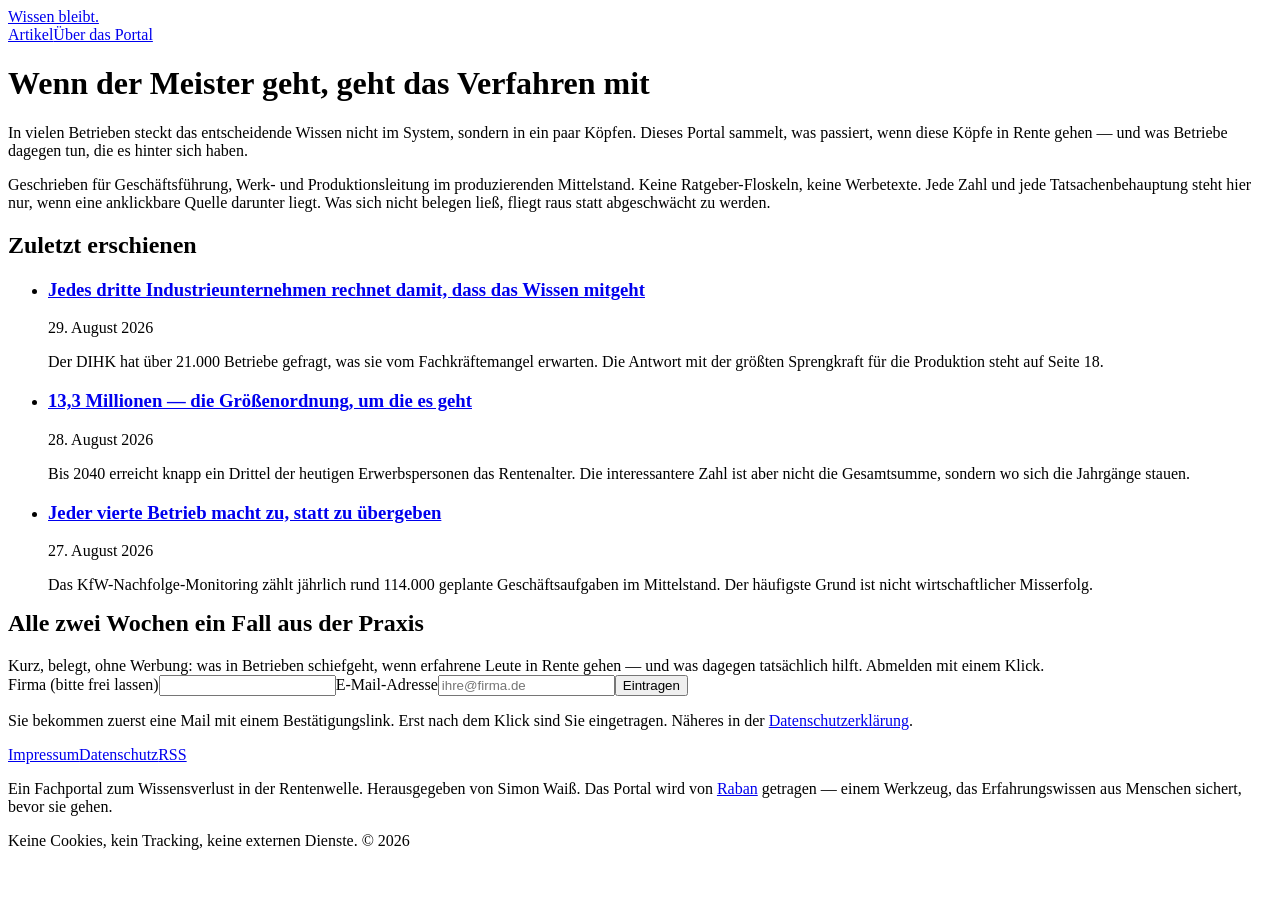
==== index.html @ 144088fa "Teststand: gebaute Seiten aus rabaninc/magnet" ====
<!DOCTYPE html><html lang="de"><head><meta charset="utf-8"><meta name="viewport" content="width=device-width, initial-scale=1"><title>Wenn der Meister geht, geht das Verfahren mit — Wissen bleibt.</title><meta name="description" content="Fachportal zum Wissensverlust im produzierenden Mittelstand: was verschwindet, wenn erfahrene Leute in Rente gehen, und was dagegen hilft. Jede Aussage mit Quelle."><meta name="robots" content="noindex, nofollow"><link rel="canonical" href="https://rabaninc.github.io/wissen-bleibt/wissen-bleibt/"><meta property="og:title" content="Wenn der Meister geht, geht das Verfahren mit"><meta property="og:description" content="Fachportal zum Wissensverlust im produzierenden Mittelstand: was verschwindet, wenn erfahrene Leute in Rente gehen, und was dagegen hilft. Jede Aussage mit Quelle."><meta property="og:type" content="website"><meta property="og:locale" content="de_DE"><link rel="icon" href="/wissen-bleibt/favicon.svg" type="image/svg+xml"><link rel="alternate" type="application/rss+xml" title="Wissen bleibt." href="/wissen-bleibt/rss.xml"><link rel="stylesheet" href="/wissen-bleibt/_astro/Basis.YKKY6Tuu.css"></head><body><header class="kopf"><div class="kopf-innen"><a class="marke" href="/wissen-bleibt/">Wissen bleibt.</a><nav aria-label="Hauptbereiche"><a href="/wissen-bleibt/artikel/">Artikel</a><a href="/wissen-bleibt/ueber/">Über das Portal</a></nav></div></header><main class="huelle"><h1>Wenn der Meister geht, geht das Verfahren mit</h1><p class="vorspann">In vielen Betrieben steckt das entscheidende Wissen nicht im System, sondern in ein paar Köpfen. Dieses Portal sammelt, was passiert, wenn diese Köpfe in Rente gehen — und was Betriebe dagegen tun, die es hinter sich haben.</p><p>Geschrieben für Geschäftsführung, Werk- und Produktionsleitung im produzierenden Mittelstand. Keine Ratgeber-Floskeln, keine Werbetexte. Jede Zahl und jede Tatsachenbehauptung steht hier nur, wenn eine anklickbare Quelle darunter liegt. Was sich nicht belegen ließ, fliegt raus statt abgeschwächt zu werden.</p><h2>Zuletzt erschienen</h2><ul class="liste"><li><a href="/wissen-bleibt/artikel/wissen-geht-mit-industrie/"><h3>Jedes dritte Industrieunternehmen rechnet damit, dass das Wissen mitgeht</h3></a><p class="datum"><time datetime="2026-08-29">29. August 2026</time></p><p style="margin:0">Der DIHK hat über 21.000 Betriebe gefragt, was sie vom Fachkräftemangel erwarten. Die Antwort mit der größten Sprengkraft für die Produktion steht auf Seite 18.</p></li><li><a href="/wissen-bleibt/artikel/dreizehn-millionen/"><h3>13,3 Millionen — die Größenordnung, um die es geht</h3></a><p class="datum"><time datetime="2026-08-28">28. August 2026</time></p><p style="margin:0">Bis 2040 erreicht knapp ein Drittel der heutigen Erwerbspersonen das Rentenalter. Die interessantere Zahl ist aber nicht die Gesamtsumme, sondern wo sich die Jahrgänge stauen.</p></li><li><a href="/wissen-bleibt/artikel/vierter-betrieb-macht-zu/"><h3>Jeder vierte Betrieb macht zu, statt zu übergeben</h3></a><p class="datum"><time datetime="2026-08-27">27. August 2026</time></p><p style="margin:0">Das KfW-Nachfolge-Monitoring zählt jährlich rund 114.000 geplante Geschäftsaufgaben im Mittelstand. Der häufigste Grund ist nicht wirtschaftlicher Misserfolg.</p></li></ul><section class="anmeldung karte" aria-labelledby="anmeldung-titel"><h2 id="anmeldung-titel" style="margin-top:0">Alle zwei Wochen ein Fall aus der Praxis</h2><p style="margin-bottom:0">Kurz, belegt, ohne Werbung: was in Betrieben schiefgeht, wenn erfahrene Leute in Rente gehen — und was dagegen tatsächlich hilft. Abmelden mit einem Klick.</p><form method="post" action="/wissen-bleibt/api/anmeldung" data-anmeldung><label class="honig" for="firma-feld">Firma (bitte frei lassen)</label><input class="honig" id="firma-feld" type="text" name="firma" tabindex="-1" autocomplete="off"><label class="honig" for="email-feld">E-Mail-Adresse</label><input id="email-feld" type="email" name="email" required autocomplete="email" placeholder="ihre@firma.de" aria-describedby="anmeldung-hinweis"><button class="knopf" type="submit">Eintragen</button></form><p class="meldung" data-meldung role="status" aria-live="polite"></p><p class="hinweis" id="anmeldung-hinweis">Sie bekommen zuerst eine Mail mit einem Bestätigungslink. Erst nach dem Klick sind Sie eingetragen. Näheres in der <a href="/wissen-bleibt/datenschutz/">Datenschutzerklärung</a>.</p></section><script type="module">document.querySelectorAll(`form[data-anmeldung]`).forEach(e=>{let t=e.parentElement.querySelector(`[data-meldung]`);e.addEventListener(`submit`,async n=>{n.preventDefault();let r=e.querySelector(`button`);r.disabled=!0,t.dataset.art=``,t.textContent=`Einen Moment …`;try{let n=await fetch(e.action,{method:`POST`,headers:{Accept:`application/json`},body:new FormData(e)}),r=await n.json();if(!n.ok)throw Error(r.fehler||`Das hat nicht geklappt.`);t.textContent=r.meldung,e.reset()}catch(e){t.dataset.art=`fehler`,t.textContent=e.message}finally{r.disabled=!1}})});</script></main><footer class="fuss"><div class="fuss-innen"><nav aria-label="Rechtliches"><a href="/wissen-bleibt/impressum/">Impressum</a><a href="/wissen-bleibt/datenschutz/">Datenschutz</a><a href="/wissen-bleibt/rss.xml">RSS</a></nav><p>Ein Fachportal zum Wissensverlust in der Rentenwelle. Herausgegeben von Simon Waiß. Das Portal wird von <a href="https://raban.ai" rel="noopener">Raban</a> getragen — einem Werkzeug, das Erfahrungswissen aus Menschen sichert, bevor sie gehen.</p><p>Keine Cookies, kein Tracking, keine externen Dienste. © 2026</p></div></footer></body></html>
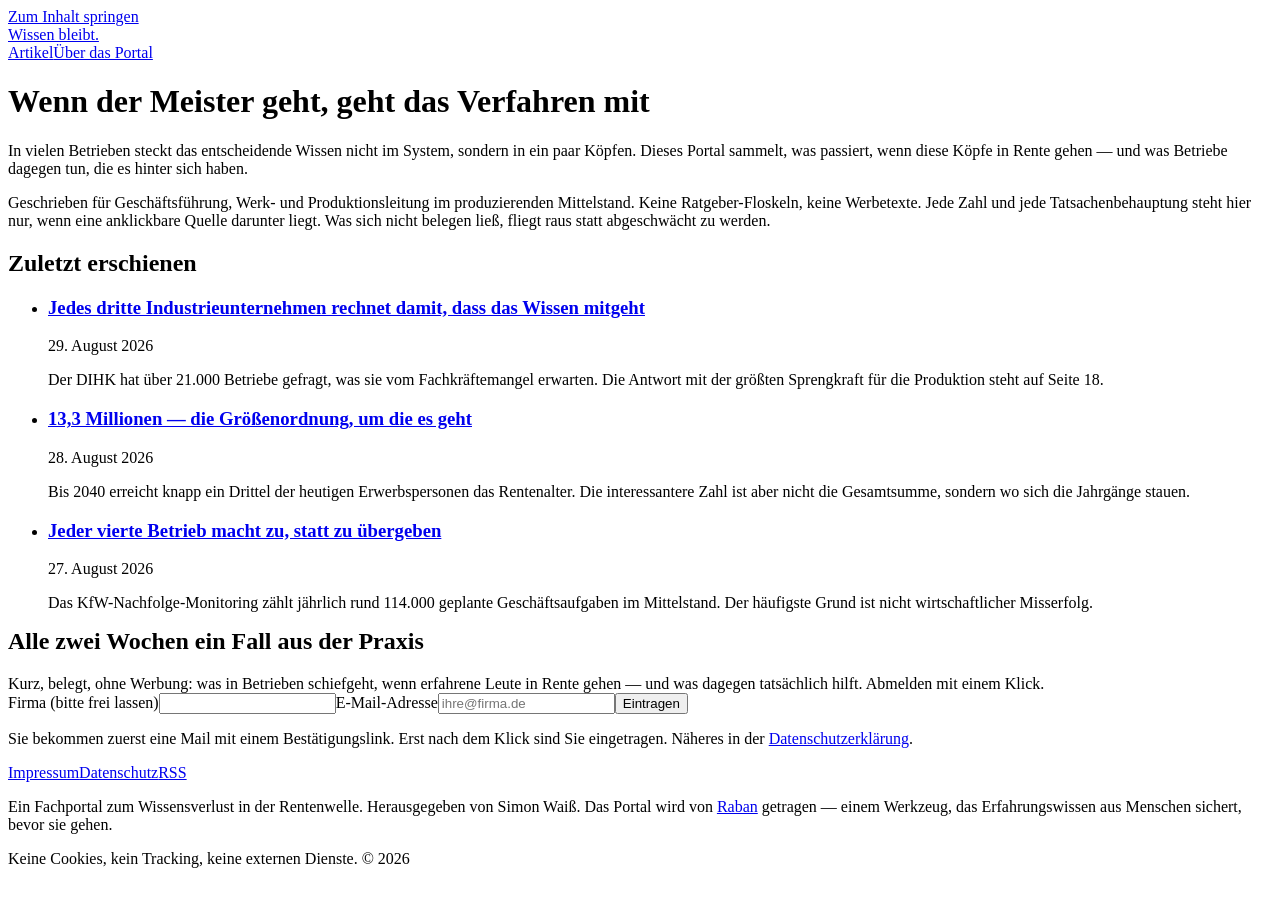
==== commit 23f3286b: "Selbst-Check unter /check/; acht Zugaenglichkeits-Maengel behoben Gebaut aus rabaninc/magnet 65146c6" ====
--- a/index.html
+++ b/index.html
@@ -1 +1 @@
-<!DOCTYPE html><html lang="de"><head><meta charset="utf-8"><meta name="viewport" content="width=device-width, initial-scale=1"><title>Wenn der Meister geht, geht das Verfahren mit — Wissen bleibt.</title><meta name="description" content="Fachportal zum Wissensverlust im produzierenden Mittelstand: was verschwindet, wenn erfahrene Leute in Rente gehen, und was dagegen hilft. Jede Aussage mit Quelle."><meta name="robots" content="noindex, nofollow"><link rel="canonical" href="https://rabaninc.github.io/wissen-bleibt/wissen-bleibt/"><meta property="og:title" content="Wenn der Meister geht, geht das Verfahren mit"><meta property="og:description" content="Fachportal zum Wissensverlust im produzierenden Mittelstand: was verschwindet, wenn erfahrene Leute in Rente gehen, und was dagegen hilft. Jede Aussage mit Quelle."><meta property="og:type" content="website"><meta property="og:locale" content="de_DE"><link rel="icon" href="/wissen-bleibt/favicon.svg" type="image/svg+xml"><link rel="alternate" type="application/rss+xml" title="Wissen bleibt." href="/wissen-bleibt/rss.xml"><link rel="stylesheet" href="/wissen-bleibt/_astro/Basis.YKKY6Tuu.css"></head><body><header class="kopf"><div class="kopf-innen"><a class="marke" href="/wissen-bleibt/">Wissen bleibt.</a><nav aria-label="Hauptbereiche"><a href="/wissen-bleibt/artikel/">Artikel</a><a href="/wissen-bleibt/ueber/">Über das Portal</a></nav></div></header><main class="huelle"><h1>Wenn der Meister geht, geht das Verfahren mit</h1><p class="vorspann">In vielen Betrieben steckt das entscheidende Wissen nicht im System, sondern in ein paar Köpfen. Dieses Portal sammelt, was passiert, wenn diese Köpfe in Rente gehen — und was Betriebe dagegen tun, die es hinter sich haben.</p><p>Geschrieben für Geschäftsführung, Werk- und Produktionsleitung im produzierenden Mittelstand. Keine Ratgeber-Floskeln, keine Werbetexte. Jede Zahl und jede Tatsachenbehauptung steht hier nur, wenn eine anklickbare Quelle darunter liegt. Was sich nicht belegen ließ, fliegt raus statt abgeschwächt zu werden.</p><h2>Zuletzt erschienen</h2><ul class="liste"><li><a href="/wissen-bleibt/artikel/wissen-geht-mit-industrie/"><h3>Jedes dritte Industrieunternehmen rechnet damit, dass das Wissen mitgeht</h3></a><p class="datum"><time datetime="2026-08-29">29. August 2026</time></p><p style="margin:0">Der DIHK hat über 21.000 Betriebe gefragt, was sie vom Fachkräftemangel erwarten. Die Antwort mit der größten Sprengkraft für die Produktion steht auf Seite 18.</p></li><li><a href="/wissen-bleibt/artikel/dreizehn-millionen/"><h3>13,3 Millionen — die Größenordnung, um die es geht</h3></a><p class="datum"><time datetime="2026-08-28">28. August 2026</time></p><p style="margin:0">Bis 2040 erreicht knapp ein Drittel der heutigen Erwerbspersonen das Rentenalter. Die interessantere Zahl ist aber nicht die Gesamtsumme, sondern wo sich die Jahrgänge stauen.</p></li><li><a href="/wissen-bleibt/artikel/vierter-betrieb-macht-zu/"><h3>Jeder vierte Betrieb macht zu, statt zu übergeben</h3></a><p class="datum"><time datetime="2026-08-27">27. August 2026</time></p><p style="margin:0">Das KfW-Nachfolge-Monitoring zählt jährlich rund 114.000 geplante Geschäftsaufgaben im Mittelstand. Der häufigste Grund ist nicht wirtschaftlicher Misserfolg.</p></li></ul><section class="anmeldung karte" aria-labelledby="anmeldung-titel"><h2 id="anmeldung-titel" style="margin-top:0">Alle zwei Wochen ein Fall aus der Praxis</h2><p style="margin-bottom:0">Kurz, belegt, ohne Werbung: was in Betrieben schiefgeht, wenn erfahrene Leute in Rente gehen — und was dagegen tatsächlich hilft. Abmelden mit einem Klick.</p><form method="post" action="/wissen-bleibt/api/anmeldung" data-anmeldung><label class="honig" for="firma-feld">Firma (bitte frei lassen)</label><input class="honig" id="firma-feld" type="text" name="firma" tabindex="-1" autocomplete="off"><label class="honig" for="email-feld">E-Mail-Adresse</label><input id="email-feld" type="email" name="email" required autocomplete="email" placeholder="ihre@firma.de" aria-describedby="anmeldung-hinweis"><button class="knopf" type="submit">Eintragen</button></form><p class="meldung" data-meldung role="status" aria-live="polite"></p><p class="hinweis" id="anmeldung-hinweis">Sie bekommen zuerst eine Mail mit einem Bestätigungslink. Erst nach dem Klick sind Sie eingetragen. Näheres in der <a href="/wissen-bleibt/datenschutz/">Datenschutzerklärung</a>.</p></section><script type="module">document.querySelectorAll(`form[data-anmeldung]`).forEach(e=>{let t=e.parentElement.querySelector(`[data-meldung]`);e.addEventListener(`submit`,async n=>{n.preventDefault();let r=e.querySelector(`button`);r.disabled=!0,t.dataset.art=``,t.textContent=`Einen Moment …`;try{let n=await fetch(e.action,{method:`POST`,headers:{Accept:`application/json`},body:new FormData(e)}),r=await n.json();if(!n.ok)throw Error(r.fehler||`Das hat nicht geklappt.`);t.textContent=r.meldung,e.reset()}catch(e){t.dataset.art=`fehler`,t.textContent=e.message}finally{r.disabled=!1}})});</script></main><footer class="fuss"><div class="fuss-innen"><nav aria-label="Rechtliches"><a href="/wissen-bleibt/impressum/">Impressum</a><a href="/wissen-bleibt/datenschutz/">Datenschutz</a><a href="/wissen-bleibt/rss.xml">RSS</a></nav><p>Ein Fachportal zum Wissensverlust in der Rentenwelle. Herausgegeben von Simon Waiß. Das Portal wird von <a href="https://raban.ai" rel="noopener">Raban</a> getragen — einem Werkzeug, das Erfahrungswissen aus Menschen sichert, bevor sie gehen.</p><p>Keine Cookies, kein Tracking, keine externen Dienste. © 2026</p></div></footer></body></html>+<!DOCTYPE html><html lang="de"><head><meta charset="utf-8"><meta name="viewport" content="width=device-width, initial-scale=1"><meta name="color-scheme" content="light dark"><meta name="theme-color" content="#f7f5f1" media="(prefers-color-scheme: light)"><meta name="theme-color" content="#16171a" media="(prefers-color-scheme: dark)"><title>Wenn der Meister geht, geht das Verfahren mit — Wissen bleibt.</title><meta name="description" content="Fachportal zum Wissensverlust im produzierenden Mittelstand: was verschwindet, wenn erfahrene Leute in Rente gehen, und was dagegen hilft. Jede Aussage mit Quelle."><meta name="robots" content="noindex, nofollow"><link rel="canonical" href="https://rabaninc.github.io/wissen-bleibt/"><meta property="og:title" content="Wenn der Meister geht, geht das Verfahren mit"><meta property="og:description" content="Fachportal zum Wissensverlust im produzierenden Mittelstand: was verschwindet, wenn erfahrene Leute in Rente gehen, und was dagegen hilft. Jede Aussage mit Quelle."><meta property="og:type" content="website"><meta property="og:locale" content="de_DE"><link rel="icon" href="/wissen-bleibt/favicon.svg" type="image/svg+xml"><link rel="alternate" type="application/rss+xml" title="Wissen bleibt." href="/wissen-bleibt/rss.xml"><link rel="stylesheet" href="/wissen-bleibt/_astro/Basis.fVv2lLAu.css"></head><body><a class="sprung" href="#inhalt">Zum Inhalt springen</a><header class="kopf"><div class="kopf-innen"><a class="marke" href="/wissen-bleibt/">Wissen bleibt.</a><nav aria-label="Hauptbereiche"><a href="/wissen-bleibt/artikel/">Artikel</a><a href="/wissen-bleibt/ueber/">Über das Portal</a></nav></div></header><main class="huelle" id="inhalt" tabindex="-1"><h1>Wenn der Meister geht, geht das Verfahren mit</h1><p class="vorspann">In vielen Betrieben steckt das entscheidende Wissen nicht im System, sondern in ein paar Köpfen. Dieses Portal sammelt, was passiert, wenn diese Köpfe in Rente gehen — und was Betriebe dagegen tun, die es hinter sich haben.</p><p>Geschrieben für Geschäftsführung, Werk- und Produktionsleitung im produzierenden Mittelstand. Keine Ratgeber-Floskeln, keine Werbetexte. Jede Zahl und jede Tatsachenbehauptung steht hier nur, wenn eine anklickbare Quelle darunter liegt. Was sich nicht belegen ließ, fliegt raus statt abgeschwächt zu werden.</p><h2>Zuletzt erschienen</h2><ul class="liste"><li><a href="/wissen-bleibt/artikel/wissen-geht-mit-industrie/"><h3>Jedes dritte Industrieunternehmen rechnet damit, dass das Wissen mitgeht</h3></a><p class="datum"><time datetime="2026-08-29">29. August 2026</time></p><p style="margin:0">Der DIHK hat über 21.000 Betriebe gefragt, was sie vom Fachkräftemangel erwarten. Die Antwort mit der größten Sprengkraft für die Produktion steht auf Seite 18.</p></li><li><a href="/wissen-bleibt/artikel/dreizehn-millionen/"><h3>13,3 Millionen — die Größenordnung, um die es geht</h3></a><p class="datum"><time datetime="2026-08-28">28. August 2026</time></p><p style="margin:0">Bis 2040 erreicht knapp ein Drittel der heutigen Erwerbspersonen das Rentenalter. Die interessantere Zahl ist aber nicht die Gesamtsumme, sondern wo sich die Jahrgänge stauen.</p></li><li><a href="/wissen-bleibt/artikel/vierter-betrieb-macht-zu/"><h3>Jeder vierte Betrieb macht zu, statt zu übergeben</h3></a><p class="datum"><time datetime="2026-08-27">27. August 2026</time></p><p style="margin:0">Das KfW-Nachfolge-Monitoring zählt jährlich rund 114.000 geplante Geschäftsaufgaben im Mittelstand. Der häufigste Grund ist nicht wirtschaftlicher Misserfolg.</p></li></ul><section class="anmeldung karte" aria-labelledby="anmeldung-titel"><h2 id="anmeldung-titel" style="margin-top:0">Alle zwei Wochen ein Fall aus der Praxis</h2><p style="margin-bottom:0">Kurz, belegt, ohne Werbung: was in Betrieben schiefgeht, wenn erfahrene Leute in Rente gehen — und was dagegen tatsächlich hilft. Abmelden mit einem Klick.</p><form method="post" action="/wissen-bleibt/api/anmeldung" data-anmeldung><label class="honig" for="firma-feld">Firma (bitte frei lassen)</label><input class="honig" id="firma-feld" type="text" name="firma" tabindex="-1" autocomplete="off"><label class="honig" for="email-feld">E-Mail-Adresse</label><input id="email-feld" type="email" name="email" required autocomplete="email" inputmode="email" spellcheck="false" placeholder="ihre@firma.de" aria-describedby="anmeldung-hinweis"><button class="knopf" type="submit">Eintragen</button></form><p class="meldung" data-meldung role="status" aria-live="polite"></p><p class="hinweis" id="anmeldung-hinweis">Sie bekommen zuerst eine Mail mit einem Bestätigungslink. Erst nach dem Klick sind Sie eingetragen. Näheres in der <a href="/wissen-bleibt/datenschutz/">Datenschutzerklärung</a>.</p></section><script type="module" src="/wissen-bleibt/_astro/Anmeldung.astro_astro_type_script_index_0_lang.DcYrOs7K.js"></script></main><footer class="fuss"><div class="fuss-innen"><nav aria-label="Rechtliches"><a href="/wissen-bleibt/impressum/">Impressum</a><a href="/wissen-bleibt/datenschutz/">Datenschutz</a><a href="/wissen-bleibt/rss.xml">RSS</a></nav><p>Ein Fachportal zum Wissensverlust in der Rentenwelle. Herausgegeben von Simon Waiß. Das Portal wird von <a href="https://raban.ai" rel="noopener">Raban</a> getragen — einem Werkzeug, das Erfahrungswissen aus Menschen sichert, bevor sie gehen.</p><p>Keine Cookies, kein Tracking, keine externen Dienste. © 2026</p></div></footer></body></html>
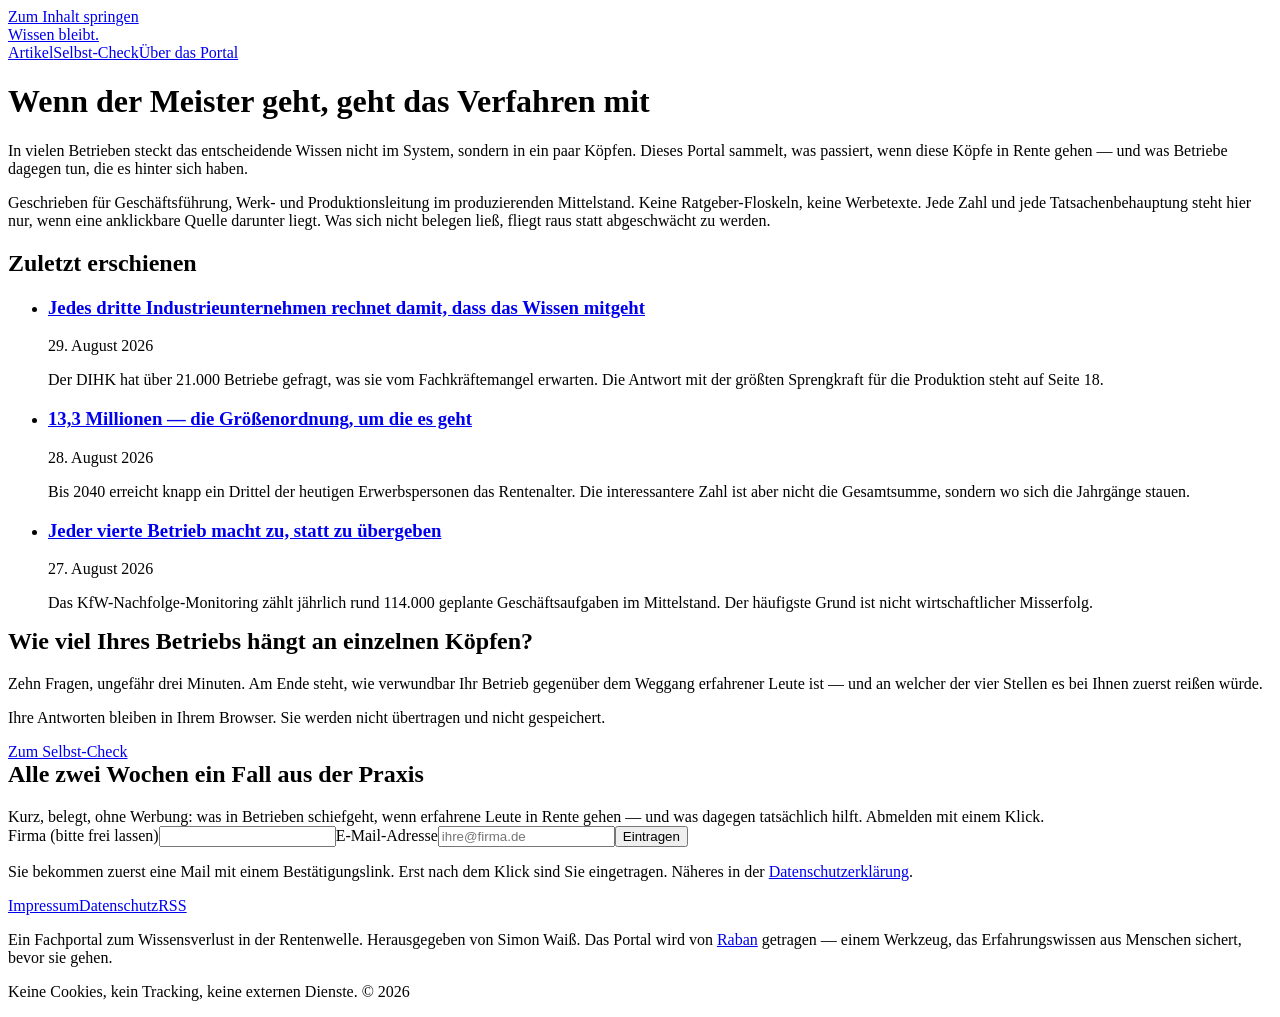
==== commit e9c3b2d5: "Check verlinkt; Datenschutz nennt jetzt den richtigen Hoster Gebaut aus rabaninc/magnet mit TESTSTAN" ====
--- a/index.html
+++ b/index.html
@@ -1 +1 @@
-<!DOCTYPE html><html lang="de"><head><meta charset="utf-8"><meta name="viewport" content="width=device-width, initial-scale=1"><meta name="color-scheme" content="light dark"><meta name="theme-color" content="#f7f5f1" media="(prefers-color-scheme: light)"><meta name="theme-color" content="#16171a" media="(prefers-color-scheme: dark)"><title>Wenn der Meister geht, geht das Verfahren mit — Wissen bleibt.</title><meta name="description" content="Fachportal zum Wissensverlust im produzierenden Mittelstand: was verschwindet, wenn erfahrene Leute in Rente gehen, und was dagegen hilft. Jede Aussage mit Quelle."><meta name="robots" content="noindex, nofollow"><link rel="canonical" href="https://rabaninc.github.io/wissen-bleibt/"><meta property="og:title" content="Wenn der Meister geht, geht das Verfahren mit"><meta property="og:description" content="Fachportal zum Wissensverlust im produzierenden Mittelstand: was verschwindet, wenn erfahrene Leute in Rente gehen, und was dagegen hilft. Jede Aussage mit Quelle."><meta property="og:type" content="website"><meta property="og:locale" content="de_DE"><link rel="icon" href="/wissen-bleibt/favicon.svg" type="image/svg+xml"><link rel="alternate" type="application/rss+xml" title="Wissen bleibt." href="/wissen-bleibt/rss.xml"><link rel="stylesheet" href="/wissen-bleibt/_astro/Basis.fVv2lLAu.css"></head><body><a class="sprung" href="#inhalt">Zum Inhalt springen</a><header class="kopf"><div class="kopf-innen"><a class="marke" href="/wissen-bleibt/">Wissen bleibt.</a><nav aria-label="Hauptbereiche"><a href="/wissen-bleibt/artikel/">Artikel</a><a href="/wissen-bleibt/ueber/">Über das Portal</a></nav></div></header><main class="huelle" id="inhalt" tabindex="-1"><h1>Wenn der Meister geht, geht das Verfahren mit</h1><p class="vorspann">In vielen Betrieben steckt das entscheidende Wissen nicht im System, sondern in ein paar Köpfen. Dieses Portal sammelt, was passiert, wenn diese Köpfe in Rente gehen — und was Betriebe dagegen tun, die es hinter sich haben.</p><p>Geschrieben für Geschäftsführung, Werk- und Produktionsleitung im produzierenden Mittelstand. Keine Ratgeber-Floskeln, keine Werbetexte. Jede Zahl und jede Tatsachenbehauptung steht hier nur, wenn eine anklickbare Quelle darunter liegt. Was sich nicht belegen ließ, fliegt raus statt abgeschwächt zu werden.</p><h2>Zuletzt erschienen</h2><ul class="liste"><li><a href="/wissen-bleibt/artikel/wissen-geht-mit-industrie/"><h3>Jedes dritte Industrieunternehmen rechnet damit, dass das Wissen mitgeht</h3></a><p class="datum"><time datetime="2026-08-29">29. August 2026</time></p><p style="margin:0">Der DIHK hat über 21.000 Betriebe gefragt, was sie vom Fachkräftemangel erwarten. Die Antwort mit der größten Sprengkraft für die Produktion steht auf Seite 18.</p></li><li><a href="/wissen-bleibt/artikel/dreizehn-millionen/"><h3>13,3 Millionen — die Größenordnung, um die es geht</h3></a><p class="datum"><time datetime="2026-08-28">28. August 2026</time></p><p style="margin:0">Bis 2040 erreicht knapp ein Drittel der heutigen Erwerbspersonen das Rentenalter. Die interessantere Zahl ist aber nicht die Gesamtsumme, sondern wo sich die Jahrgänge stauen.</p></li><li><a href="/wissen-bleibt/artikel/vierter-betrieb-macht-zu/"><h3>Jeder vierte Betrieb macht zu, statt zu übergeben</h3></a><p class="datum"><time datetime="2026-08-27">27. August 2026</time></p><p style="margin:0">Das KfW-Nachfolge-Monitoring zählt jährlich rund 114.000 geplante Geschäftsaufgaben im Mittelstand. Der häufigste Grund ist nicht wirtschaftlicher Misserfolg.</p></li></ul><section class="anmeldung karte" aria-labelledby="anmeldung-titel"><h2 id="anmeldung-titel" style="margin-top:0">Alle zwei Wochen ein Fall aus der Praxis</h2><p style="margin-bottom:0">Kurz, belegt, ohne Werbung: was in Betrieben schiefgeht, wenn erfahrene Leute in Rente gehen — und was dagegen tatsächlich hilft. Abmelden mit einem Klick.</p><form method="post" action="/wissen-bleibt/api/anmeldung" data-anmeldung><label class="honig" for="firma-feld">Firma (bitte frei lassen)</label><input class="honig" id="firma-feld" type="text" name="firma" tabindex="-1" autocomplete="off"><label class="honig" for="email-feld">E-Mail-Adresse</label><input id="email-feld" type="email" name="email" required autocomplete="email" inputmode="email" spellcheck="false" placeholder="ihre@firma.de" aria-describedby="anmeldung-hinweis"><button class="knopf" type="submit">Eintragen</button></form><p class="meldung" data-meldung role="status" aria-live="polite"></p><p class="hinweis" id="anmeldung-hinweis">Sie bekommen zuerst eine Mail mit einem Bestätigungslink. Erst nach dem Klick sind Sie eingetragen. Näheres in der <a href="/wissen-bleibt/datenschutz/">Datenschutzerklärung</a>.</p></section><script type="module" src="/wissen-bleibt/_astro/Anmeldung.astro_astro_type_script_index_0_lang.DcYrOs7K.js"></script></main><footer class="fuss"><div class="fuss-innen"><nav aria-label="Rechtliches"><a href="/wissen-bleibt/impressum/">Impressum</a><a href="/wissen-bleibt/datenschutz/">Datenschutz</a><a href="/wissen-bleibt/rss.xml">RSS</a></nav><p>Ein Fachportal zum Wissensverlust in der Rentenwelle. Herausgegeben von Simon Waiß. Das Portal wird von <a href="https://raban.ai" rel="noopener">Raban</a> getragen — einem Werkzeug, das Erfahrungswissen aus Menschen sichert, bevor sie gehen.</p><p>Keine Cookies, kein Tracking, keine externen Dienste. © 2026</p></div></footer></body></html>+<!DOCTYPE html><html lang="de"><head><meta charset="utf-8"><meta name="viewport" content="width=device-width, initial-scale=1"><meta name="color-scheme" content="light dark"><meta name="theme-color" content="#f7f5f1" media="(prefers-color-scheme: light)"><meta name="theme-color" content="#16171a" media="(prefers-color-scheme: dark)"><title>Wenn der Meister geht, geht das Verfahren mit — Wissen bleibt.</title><meta name="description" content="Fachportal zum Wissensverlust im produzierenden Mittelstand: was verschwindet, wenn erfahrene Leute in Rente gehen, und was dagegen hilft. Jede Aussage mit Quelle."><meta name="robots" content="noindex, nofollow"><link rel="canonical" href="https://rabaninc.github.io/wissen-bleibt/"><meta property="og:title" content="Wenn der Meister geht, geht das Verfahren mit"><meta property="og:description" content="Fachportal zum Wissensverlust im produzierenden Mittelstand: was verschwindet, wenn erfahrene Leute in Rente gehen, und was dagegen hilft. Jede Aussage mit Quelle."><meta property="og:type" content="website"><meta property="og:locale" content="de_DE"><link rel="icon" href="/wissen-bleibt/favicon.svg" type="image/svg+xml"><link rel="alternate" type="application/rss+xml" title="Wissen bleibt." href="/wissen-bleibt/rss.xml"><link rel="stylesheet" href="/wissen-bleibt/_astro/Basis.CgzK-oMI.css"></head><body><a class="sprung" href="#inhalt">Zum Inhalt springen</a><header class="kopf"><div class="kopf-innen"><a class="marke" href="/wissen-bleibt/">Wissen bleibt.</a><nav aria-label="Hauptbereiche"><a href="/wissen-bleibt/artikel/">Artikel</a><a href="/wissen-bleibt/check/">Selbst-Check</a><a href="/wissen-bleibt/ueber/">Über das Portal</a></nav></div></header><main class="huelle" id="inhalt" tabindex="-1"><h1>Wenn der Meister geht, geht das Verfahren mit</h1><p class="vorspann">In vielen Betrieben steckt das entscheidende Wissen nicht im System, sondern in ein paar Köpfen. Dieses Portal sammelt, was passiert, wenn diese Köpfe in Rente gehen — und was Betriebe dagegen tun, die es hinter sich haben.</p><p>Geschrieben für Geschäftsführung, Werk- und Produktionsleitung im produzierenden Mittelstand. Keine Ratgeber-Floskeln, keine Werbetexte. Jede Zahl und jede Tatsachenbehauptung steht hier nur, wenn eine anklickbare Quelle darunter liegt. Was sich nicht belegen ließ, fliegt raus statt abgeschwächt zu werden.</p><h2>Zuletzt erschienen</h2><ul class="liste"><li><a href="/wissen-bleibt/artikel/wissen-geht-mit-industrie/"><h3>Jedes dritte Industrieunternehmen rechnet damit, dass das Wissen mitgeht</h3></a><p class="datum"><time datetime="2026-08-29">29. August 2026</time></p><p style="margin:0">Der DIHK hat über 21.000 Betriebe gefragt, was sie vom Fachkräftemangel erwarten. Die Antwort mit der größten Sprengkraft für die Produktion steht auf Seite 18.</p></li><li><a href="/wissen-bleibt/artikel/dreizehn-millionen/"><h3>13,3 Millionen — die Größenordnung, um die es geht</h3></a><p class="datum"><time datetime="2026-08-28">28. August 2026</time></p><p style="margin:0">Bis 2040 erreicht knapp ein Drittel der heutigen Erwerbspersonen das Rentenalter. Die interessantere Zahl ist aber nicht die Gesamtsumme, sondern wo sich die Jahrgänge stauen.</p></li><li><a href="/wissen-bleibt/artikel/vierter-betrieb-macht-zu/"><h3>Jeder vierte Betrieb macht zu, statt zu übergeben</h3></a><p class="datum"><time datetime="2026-08-27">27. August 2026</time></p><p style="margin:0">Das KfW-Nachfolge-Monitoring zählt jährlich rund 114.000 geplante Geschäftsaufgaben im Mittelstand. Der häufigste Grund ist nicht wirtschaftlicher Misserfolg.</p></li></ul><section class="einladung karte" aria-labelledby="einladung-titel"><h2 id="einladung-titel" style="margin-top:0">Wie viel Ihres Betriebs hängt an einzelnen Köpfen?</h2><p>Zehn Fragen, ungefähr drei Minuten. Am Ende steht, wie verwundbar Ihr Betrieb gegenüber dem Weggang erfahrener Leute ist — und an welcher der vier Stellen es bei Ihnen zuerst reißen würde.</p><p class="hinweis" style="margin-top:0">Ihre Antworten bleiben in Ihrem Browser. Sie werden nicht übertragen und nicht gespeichert.</p><p style="margin-bottom:0"><a class="knopf knopf-link" href="/wissen-bleibt/check/">Zum Selbst-Check</a></p></section><section class="anmeldung karte" aria-labelledby="anmeldung-titel"><h2 id="anmeldung-titel" style="margin-top:0">Alle zwei Wochen ein Fall aus der Praxis</h2><p style="margin-bottom:0">Kurz, belegt, ohne Werbung: was in Betrieben schiefgeht, wenn erfahrene Leute in Rente gehen — und was dagegen tatsächlich hilft. Abmelden mit einem Klick.</p><form method="post" action="/wissen-bleibt/api/anmeldung" data-anmeldung><label class="honig" for="firma-feld">Firma (bitte frei lassen)</label><input class="honig" id="firma-feld" type="text" name="firma" tabindex="-1" autocomplete="off"><label class="honig" for="email-feld">E-Mail-Adresse</label><input id="email-feld" type="email" name="email" required autocomplete="email" inputmode="email" spellcheck="false" placeholder="ihre@firma.de" aria-describedby="anmeldung-hinweis"><button class="knopf" type="submit">Eintragen</button></form><p class="meldung" data-meldung role="status" aria-live="polite"></p><p class="hinweis" id="anmeldung-hinweis">Sie bekommen zuerst eine Mail mit einem Bestätigungslink. Erst nach dem Klick sind Sie eingetragen. Näheres in der <a href="/wissen-bleibt/datenschutz/">Datenschutzerklärung</a>.</p></section><script type="module" src="/wissen-bleibt/_astro/Anmeldung.astro_astro_type_script_index_0_lang.DcYrOs7K.js"></script></main><footer class="fuss"><div class="fuss-innen"><nav aria-label="Rechtliches"><a href="/wissen-bleibt/impressum/">Impressum</a><a href="/wissen-bleibt/datenschutz/">Datenschutz</a><a href="/wissen-bleibt/rss.xml">RSS</a></nav><p>Ein Fachportal zum Wissensverlust in der Rentenwelle. Herausgegeben von Simon Waiß. Das Portal wird von <a href="https://raban.ai" rel="noopener">Raban</a> getragen — einem Werkzeug, das Erfahrungswissen aus Menschen sichert, bevor sie gehen.</p><p>Keine Cookies, kein Tracking, keine externen Dienste. © 2026</p></div></footer></body></html>
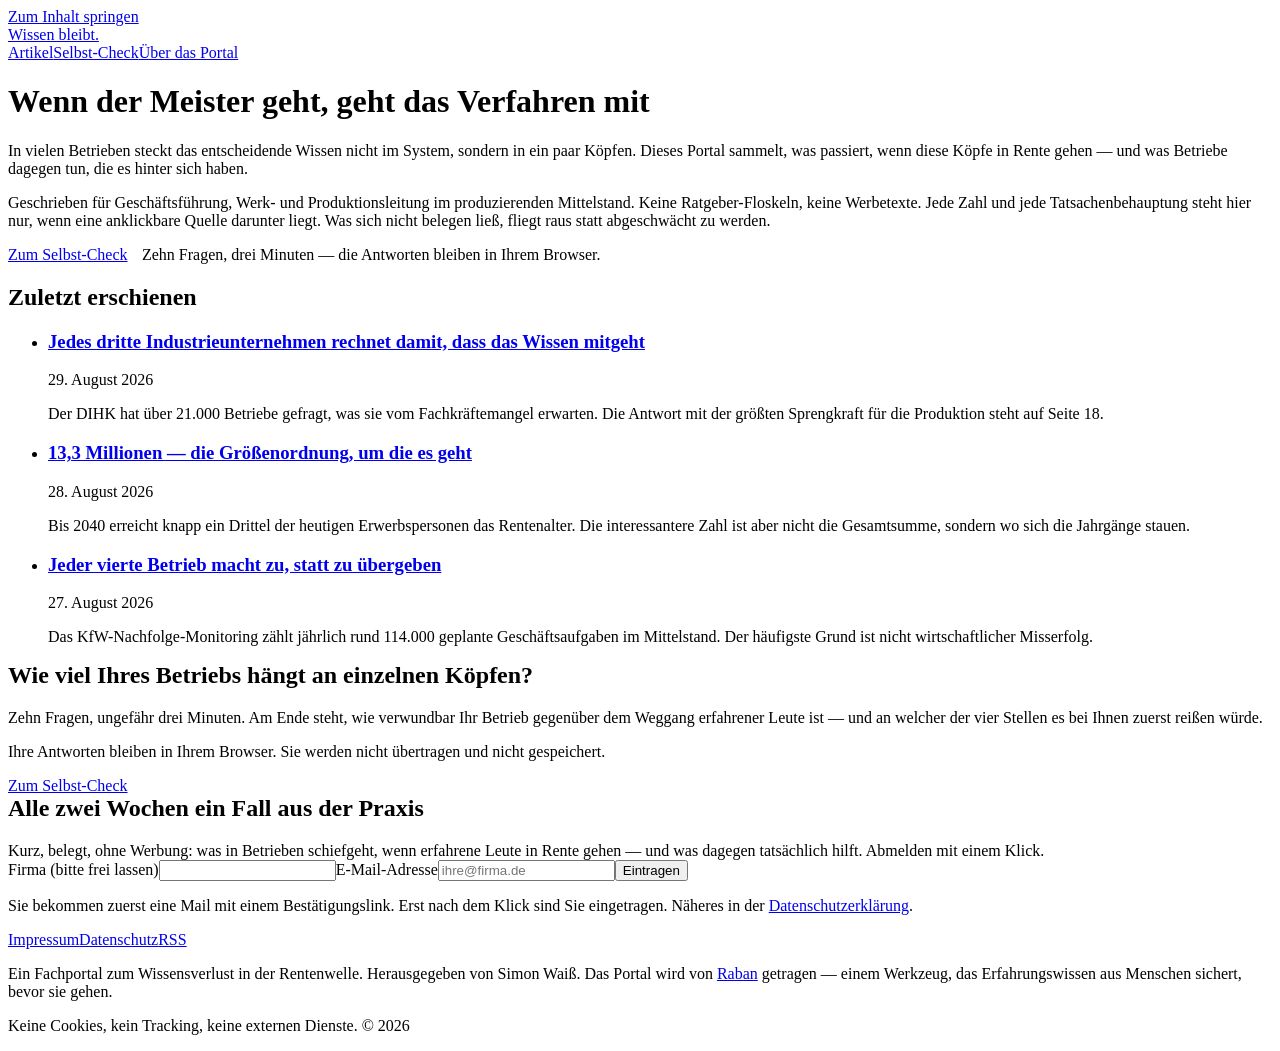
==== commit dd66c33e: "Texte entschaerft, Check-Knopf auf der Startseite, Schranke transparent Gebaut aus rabaninc/magnet m" ====
--- a/index.html
+++ b/index.html
@@ -1 +1 @@
-<!DOCTYPE html><html lang="de"><head><meta charset="utf-8"><meta name="viewport" content="width=device-width, initial-scale=1"><meta name="color-scheme" content="light dark"><meta name="theme-color" content="#f7f5f1" media="(prefers-color-scheme: light)"><meta name="theme-color" content="#16171a" media="(prefers-color-scheme: dark)"><title>Wenn der Meister geht, geht das Verfahren mit — Wissen bleibt.</title><meta name="description" content="Fachportal zum Wissensverlust im produzierenden Mittelstand: was verschwindet, wenn erfahrene Leute in Rente gehen, und was dagegen hilft. Jede Aussage mit Quelle."><meta name="robots" content="noindex, nofollow"><link rel="canonical" href="https://rabaninc.github.io/wissen-bleibt/"><meta property="og:title" content="Wenn der Meister geht, geht das Verfahren mit"><meta property="og:description" content="Fachportal zum Wissensverlust im produzierenden Mittelstand: was verschwindet, wenn erfahrene Leute in Rente gehen, und was dagegen hilft. Jede Aussage mit Quelle."><meta property="og:type" content="website"><meta property="og:locale" content="de_DE"><link rel="icon" href="/wissen-bleibt/favicon.svg" type="image/svg+xml"><link rel="alternate" type="application/rss+xml" title="Wissen bleibt." href="/wissen-bleibt/rss.xml"><link rel="stylesheet" href="/wissen-bleibt/_astro/Basis.CgzK-oMI.css"></head><body><a class="sprung" href="#inhalt">Zum Inhalt springen</a><header class="kopf"><div class="kopf-innen"><a class="marke" href="/wissen-bleibt/">Wissen bleibt.</a><nav aria-label="Hauptbereiche"><a href="/wissen-bleibt/artikel/">Artikel</a><a href="/wissen-bleibt/check/">Selbst-Check</a><a href="/wissen-bleibt/ueber/">Über das Portal</a></nav></div></header><main class="huelle" id="inhalt" tabindex="-1"><h1>Wenn der Meister geht, geht das Verfahren mit</h1><p class="vorspann">In vielen Betrieben steckt das entscheidende Wissen nicht im System, sondern in ein paar Köpfen. Dieses Portal sammelt, was passiert, wenn diese Köpfe in Rente gehen — und was Betriebe dagegen tun, die es hinter sich haben.</p><p>Geschrieben für Geschäftsführung, Werk- und Produktionsleitung im produzierenden Mittelstand. Keine Ratgeber-Floskeln, keine Werbetexte. Jede Zahl und jede Tatsachenbehauptung steht hier nur, wenn eine anklickbare Quelle darunter liegt. Was sich nicht belegen ließ, fliegt raus statt abgeschwächt zu werden.</p><h2>Zuletzt erschienen</h2><ul class="liste"><li><a href="/wissen-bleibt/artikel/wissen-geht-mit-industrie/"><h3>Jedes dritte Industrieunternehmen rechnet damit, dass das Wissen mitgeht</h3></a><p class="datum"><time datetime="2026-08-29">29. August 2026</time></p><p style="margin:0">Der DIHK hat über 21.000 Betriebe gefragt, was sie vom Fachkräftemangel erwarten. Die Antwort mit der größten Sprengkraft für die Produktion steht auf Seite 18.</p></li><li><a href="/wissen-bleibt/artikel/dreizehn-millionen/"><h3>13,3 Millionen — die Größenordnung, um die es geht</h3></a><p class="datum"><time datetime="2026-08-28">28. August 2026</time></p><p style="margin:0">Bis 2040 erreicht knapp ein Drittel der heutigen Erwerbspersonen das Rentenalter. Die interessantere Zahl ist aber nicht die Gesamtsumme, sondern wo sich die Jahrgänge stauen.</p></li><li><a href="/wissen-bleibt/artikel/vierter-betrieb-macht-zu/"><h3>Jeder vierte Betrieb macht zu, statt zu übergeben</h3></a><p class="datum"><time datetime="2026-08-27">27. August 2026</time></p><p style="margin:0">Das KfW-Nachfolge-Monitoring zählt jährlich rund 114.000 geplante Geschäftsaufgaben im Mittelstand. Der häufigste Grund ist nicht wirtschaftlicher Misserfolg.</p></li></ul><section class="einladung karte" aria-labelledby="einladung-titel"><h2 id="einladung-titel" style="margin-top:0">Wie viel Ihres Betriebs hängt an einzelnen Köpfen?</h2><p>Zehn Fragen, ungefähr drei Minuten. Am Ende steht, wie verwundbar Ihr Betrieb gegenüber dem Weggang erfahrener Leute ist — und an welcher der vier Stellen es bei Ihnen zuerst reißen würde.</p><p class="hinweis" style="margin-top:0">Ihre Antworten bleiben in Ihrem Browser. Sie werden nicht übertragen und nicht gespeichert.</p><p style="margin-bottom:0"><a class="knopf knopf-link" href="/wissen-bleibt/check/">Zum Selbst-Check</a></p></section><section class="anmeldung karte" aria-labelledby="anmeldung-titel"><h2 id="anmeldung-titel" style="margin-top:0">Alle zwei Wochen ein Fall aus der Praxis</h2><p style="margin-bottom:0">Kurz, belegt, ohne Werbung: was in Betrieben schiefgeht, wenn erfahrene Leute in Rente gehen — und was dagegen tatsächlich hilft. Abmelden mit einem Klick.</p><form method="post" action="/wissen-bleibt/api/anmeldung" data-anmeldung><label class="honig" for="firma-feld">Firma (bitte frei lassen)</label><input class="honig" id="firma-feld" type="text" name="firma" tabindex="-1" autocomplete="off"><label class="honig" for="email-feld">E-Mail-Adresse</label><input id="email-feld" type="email" name="email" required autocomplete="email" inputmode="email" spellcheck="false" placeholder="ihre@firma.de" aria-describedby="anmeldung-hinweis"><button class="knopf" type="submit">Eintragen</button></form><p class="meldung" data-meldung role="status" aria-live="polite"></p><p class="hinweis" id="anmeldung-hinweis">Sie bekommen zuerst eine Mail mit einem Bestätigungslink. Erst nach dem Klick sind Sie eingetragen. Näheres in der <a href="/wissen-bleibt/datenschutz/">Datenschutzerklärung</a>.</p></section><script type="module" src="/wissen-bleibt/_astro/Anmeldung.astro_astro_type_script_index_0_lang.DcYrOs7K.js"></script></main><footer class="fuss"><div class="fuss-innen"><nav aria-label="Rechtliches"><a href="/wissen-bleibt/impressum/">Impressum</a><a href="/wissen-bleibt/datenschutz/">Datenschutz</a><a href="/wissen-bleibt/rss.xml">RSS</a></nav><p>Ein Fachportal zum Wissensverlust in der Rentenwelle. Herausgegeben von Simon Waiß. Das Portal wird von <a href="https://raban.ai" rel="noopener">Raban</a> getragen — einem Werkzeug, das Erfahrungswissen aus Menschen sichert, bevor sie gehen.</p><p>Keine Cookies, kein Tracking, keine externen Dienste. © 2026</p></div></footer></body></html>+<!DOCTYPE html><html lang="de"><head><meta charset="utf-8"><meta name="viewport" content="width=device-width, initial-scale=1"><meta name="color-scheme" content="light dark"><meta name="theme-color" content="#f7f5f1" media="(prefers-color-scheme: light)"><meta name="theme-color" content="#16171a" media="(prefers-color-scheme: dark)"><title>Wenn der Meister geht, geht das Verfahren mit — Wissen bleibt.</title><meta name="description" content="Fachportal zum Wissensverlust im produzierenden Mittelstand: was verschwindet, wenn erfahrene Leute in Rente gehen, und was dagegen hilft. Jede Aussage mit Quelle."><meta name="robots" content="noindex, nofollow"><link rel="canonical" href="https://rabaninc.github.io/wissen-bleibt/"><meta property="og:title" content="Wenn der Meister geht, geht das Verfahren mit"><meta property="og:description" content="Fachportal zum Wissensverlust im produzierenden Mittelstand: was verschwindet, wenn erfahrene Leute in Rente gehen, und was dagegen hilft. Jede Aussage mit Quelle."><meta property="og:type" content="website"><meta property="og:locale" content="de_DE"><link rel="icon" href="/wissen-bleibt/favicon.svg" type="image/svg+xml"><link rel="alternate" type="application/rss+xml" title="Wissen bleibt." href="/wissen-bleibt/rss.xml"><link rel="stylesheet" href="/wissen-bleibt/_astro/Basis.CgzK-oMI.css"></head><body><a class="sprung" href="#inhalt">Zum Inhalt springen</a><header class="kopf"><div class="kopf-innen"><a class="marke" href="/wissen-bleibt/">Wissen bleibt.</a><nav aria-label="Hauptbereiche"><a href="/wissen-bleibt/artikel/">Artikel</a><a href="/wissen-bleibt/check/">Selbst-Check</a><a href="/wissen-bleibt/ueber/">Über das Portal</a></nav></div></header><main class="huelle" id="inhalt" tabindex="-1"><h1>Wenn der Meister geht, geht das Verfahren mit</h1><p class="vorspann">In vielen Betrieben steckt das entscheidende Wissen nicht im System, sondern in ein paar Köpfen. Dieses Portal sammelt, was passiert, wenn diese Köpfe in Rente gehen — und was Betriebe dagegen tun, die es hinter sich haben.</p><p>Geschrieben für Geschäftsführung, Werk- und Produktionsleitung im produzierenden Mittelstand. Keine Ratgeber-Floskeln, keine Werbetexte. Jede Zahl und jede Tatsachenbehauptung steht hier nur, wenn eine anklickbare Quelle darunter liegt. Was sich nicht belegen ließ, fliegt raus statt abgeschwächt zu werden.</p><p><a class="knopf knopf-link" href="/wissen-bleibt/check/">Zum Selbst-Check</a><span class="hinweis" style="display:inline-block; margin-left:0.9rem">Zehn Fragen, drei Minuten — die Antworten bleiben in Ihrem Browser.</span></p><h2>Zuletzt erschienen</h2><ul class="liste"><li><a href="/wissen-bleibt/artikel/wissen-geht-mit-industrie/"><h3>Jedes dritte Industrieunternehmen rechnet damit, dass das Wissen mitgeht</h3></a><p class="datum"><time datetime="2026-08-29">29. August 2026</time></p><p style="margin:0">Der DIHK hat über 21.000 Betriebe gefragt, was sie vom Fachkräftemangel erwarten. Die Antwort mit der größten Sprengkraft für die Produktion steht auf Seite 18.</p></li><li><a href="/wissen-bleibt/artikel/dreizehn-millionen/"><h3>13,3 Millionen — die Größenordnung, um die es geht</h3></a><p class="datum"><time datetime="2026-08-28">28. August 2026</time></p><p style="margin:0">Bis 2040 erreicht knapp ein Drittel der heutigen Erwerbspersonen das Rentenalter. Die interessantere Zahl ist aber nicht die Gesamtsumme, sondern wo sich die Jahrgänge stauen.</p></li><li><a href="/wissen-bleibt/artikel/vierter-betrieb-macht-zu/"><h3>Jeder vierte Betrieb macht zu, statt zu übergeben</h3></a><p class="datum"><time datetime="2026-08-27">27. August 2026</time></p><p style="margin:0">Das KfW-Nachfolge-Monitoring zählt jährlich rund 114.000 geplante Geschäftsaufgaben im Mittelstand. Der häufigste Grund ist nicht wirtschaftlicher Misserfolg.</p></li></ul><section class="einladung karte" aria-labelledby="einladung-titel"><h2 id="einladung-titel" style="margin-top:0">Wie viel Ihres Betriebs hängt an einzelnen Köpfen?</h2><p>Zehn Fragen, ungefähr drei Minuten. Am Ende steht, wie verwundbar Ihr Betrieb gegenüber dem Weggang erfahrener Leute ist — und an welcher der vier Stellen es bei Ihnen zuerst reißen würde.</p><p class="hinweis" style="margin-top:0">Ihre Antworten bleiben in Ihrem Browser. Sie werden nicht übertragen und nicht gespeichert.</p><p style="margin-bottom:0"><a class="knopf knopf-link" href="/wissen-bleibt/check/">Zum Selbst-Check</a></p></section><section class="anmeldung karte" aria-labelledby="anmeldung-titel"><h2 id="anmeldung-titel" style="margin-top:0">Alle zwei Wochen ein Fall aus der Praxis</h2><p style="margin-bottom:0">Kurz, belegt, ohne Werbung: was in Betrieben schiefgeht, wenn erfahrene Leute in Rente gehen — und was dagegen tatsächlich hilft. Abmelden mit einem Klick.</p><form method="post" action="/wissen-bleibt/api/anmeldung" data-anmeldung><label class="honig" for="firma-feld">Firma (bitte frei lassen)</label><input class="honig" id="firma-feld" type="text" name="firma" tabindex="-1" autocomplete="off"><label class="honig" for="email-feld">E-Mail-Adresse</label><input id="email-feld" type="email" name="email" required autocomplete="email" inputmode="email" spellcheck="false" placeholder="ihre@firma.de" aria-describedby="anmeldung-hinweis"><button class="knopf" type="submit">Eintragen</button></form><p class="meldung" data-meldung role="status" aria-live="polite"></p><p class="hinweis" id="anmeldung-hinweis">Sie bekommen zuerst eine Mail mit einem Bestätigungslink. Erst nach dem Klick sind Sie eingetragen. Näheres in der <a href="/wissen-bleibt/datenschutz/">Datenschutzerklärung</a>.</p></section><script type="module" src="/wissen-bleibt/_astro/Anmeldung.astro_astro_type_script_index_0_lang.DcYrOs7K.js"></script></main><footer class="fuss"><div class="fuss-innen"><nav aria-label="Rechtliches"><a href="/wissen-bleibt/impressum/">Impressum</a><a href="/wissen-bleibt/datenschutz/">Datenschutz</a><a href="/wissen-bleibt/rss.xml">RSS</a></nav><p>Ein Fachportal zum Wissensverlust in der Rentenwelle. Herausgegeben von Simon Waiß. Das Portal wird von <a href="https://raban.ai" rel="noopener">Raban</a> getragen — einem Werkzeug, das Erfahrungswissen aus Menschen sichert, bevor sie gehen.</p><p>Keine Cookies, kein Tracking, keine externen Dienste. © 2026</p></div></footer></body></html>
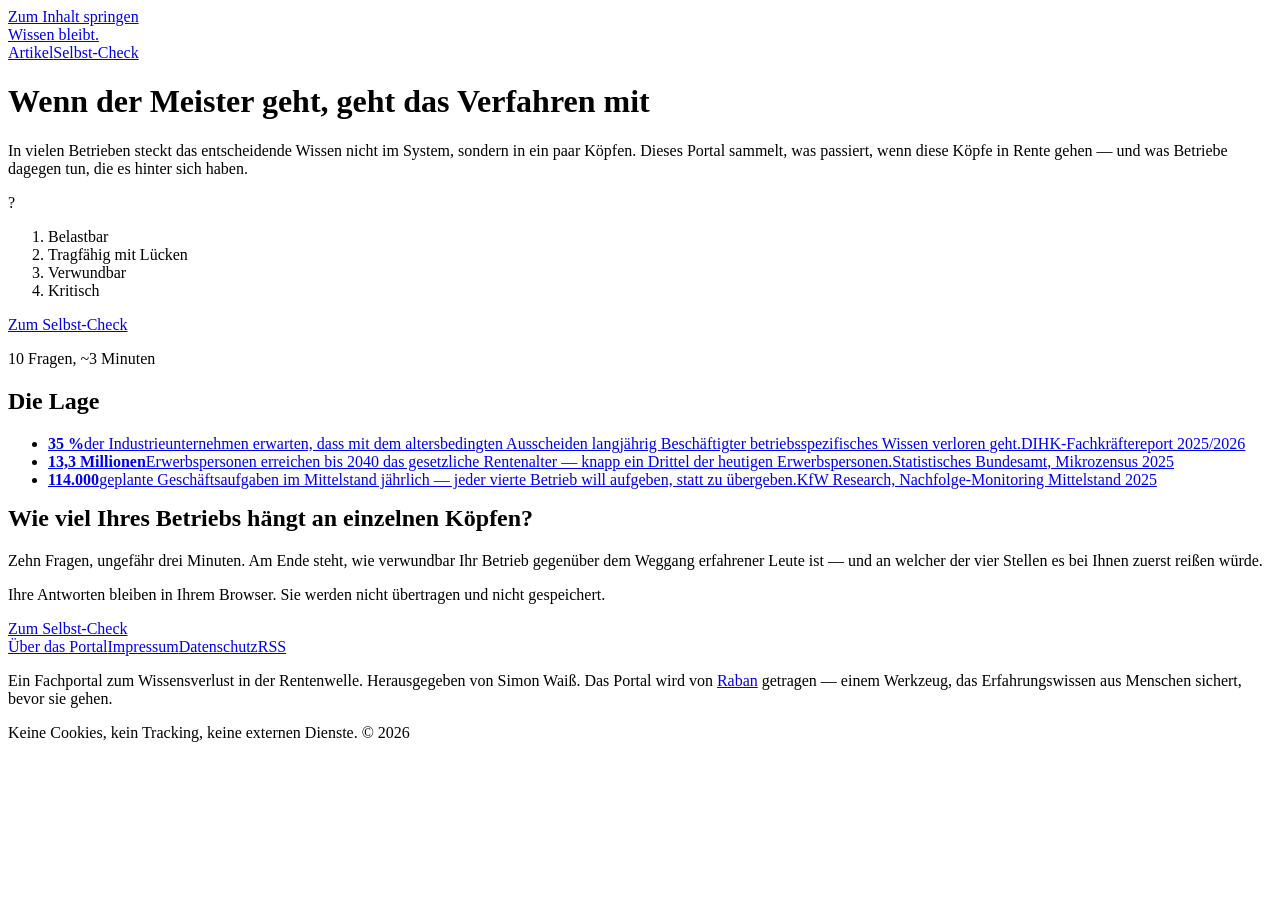
==== commit 8abee3fc: "Umgestaltung nach Design-Plan 30.08.: Werkbank-Palette, Plex Sans, Datenblatt-Startseite, Messskala" ====
--- a/index.html
+++ b/index.html
@@ -1 +1 @@
-<!DOCTYPE html><html lang="de"><head><meta charset="utf-8"><meta name="viewport" content="width=device-width, initial-scale=1"><meta name="color-scheme" content="light dark"><meta name="theme-color" content="#f7f5f1" media="(prefers-color-scheme: light)"><meta name="theme-color" content="#16171a" media="(prefers-color-scheme: dark)"><title>Wenn der Meister geht, geht das Verfahren mit — Wissen bleibt.</title><meta name="description" content="Fachportal zum Wissensverlust im produzierenden Mittelstand: was verschwindet, wenn erfahrene Leute in Rente gehen, und was dagegen hilft. Jede Aussage mit Quelle."><meta name="robots" content="noindex, nofollow"><link rel="canonical" href="https://rabaninc.github.io/wissen-bleibt/"><meta property="og:title" content="Wenn der Meister geht, geht das Verfahren mit"><meta property="og:description" content="Fachportal zum Wissensverlust im produzierenden Mittelstand: was verschwindet, wenn erfahrene Leute in Rente gehen, und was dagegen hilft. Jede Aussage mit Quelle."><meta property="og:type" content="website"><meta property="og:locale" content="de_DE"><link rel="icon" href="/wissen-bleibt/favicon.svg" type="image/svg+xml"><link rel="alternate" type="application/rss+xml" title="Wissen bleibt." href="/wissen-bleibt/rss.xml"><link rel="stylesheet" href="/wissen-bleibt/_astro/Basis.CgzK-oMI.css"></head><body><a class="sprung" href="#inhalt">Zum Inhalt springen</a><header class="kopf"><div class="kopf-innen"><a class="marke" href="/wissen-bleibt/">Wissen bleibt.</a><nav aria-label="Hauptbereiche"><a href="/wissen-bleibt/artikel/">Artikel</a><a href="/wissen-bleibt/check/">Selbst-Check</a><a href="/wissen-bleibt/ueber/">Über das Portal</a></nav></div></header><main class="huelle" id="inhalt" tabindex="-1"><h1>Wenn der Meister geht, geht das Verfahren mit</h1><p class="vorspann">In vielen Betrieben steckt das entscheidende Wissen nicht im System, sondern in ein paar Köpfen. Dieses Portal sammelt, was passiert, wenn diese Köpfe in Rente gehen — und was Betriebe dagegen tun, die es hinter sich haben.</p><p>Geschrieben für Geschäftsführung, Werk- und Produktionsleitung im produzierenden Mittelstand. Keine Ratgeber-Floskeln, keine Werbetexte. Jede Zahl und jede Tatsachenbehauptung steht hier nur, wenn eine anklickbare Quelle darunter liegt. Was sich nicht belegen ließ, fliegt raus statt abgeschwächt zu werden.</p><p><a class="knopf knopf-link" href="/wissen-bleibt/check/">Zum Selbst-Check</a><span class="hinweis" style="display:inline-block; margin-left:0.9rem">Zehn Fragen, drei Minuten — die Antworten bleiben in Ihrem Browser.</span></p><h2>Zuletzt erschienen</h2><ul class="liste"><li><a href="/wissen-bleibt/artikel/wissen-geht-mit-industrie/"><h3>Jedes dritte Industrieunternehmen rechnet damit, dass das Wissen mitgeht</h3></a><p class="datum"><time datetime="2026-08-29">29. August 2026</time></p><p style="margin:0">Der DIHK hat über 21.000 Betriebe gefragt, was sie vom Fachkräftemangel erwarten. Die Antwort mit der größten Sprengkraft für die Produktion steht auf Seite 18.</p></li><li><a href="/wissen-bleibt/artikel/dreizehn-millionen/"><h3>13,3 Millionen — die Größenordnung, um die es geht</h3></a><p class="datum"><time datetime="2026-08-28">28. August 2026</time></p><p style="margin:0">Bis 2040 erreicht knapp ein Drittel der heutigen Erwerbspersonen das Rentenalter. Die interessantere Zahl ist aber nicht die Gesamtsumme, sondern wo sich die Jahrgänge stauen.</p></li><li><a href="/wissen-bleibt/artikel/vierter-betrieb-macht-zu/"><h3>Jeder vierte Betrieb macht zu, statt zu übergeben</h3></a><p class="datum"><time datetime="2026-08-27">27. August 2026</time></p><p style="margin:0">Das KfW-Nachfolge-Monitoring zählt jährlich rund 114.000 geplante Geschäftsaufgaben im Mittelstand. Der häufigste Grund ist nicht wirtschaftlicher Misserfolg.</p></li></ul><section class="einladung karte" aria-labelledby="einladung-titel"><h2 id="einladung-titel" style="margin-top:0">Wie viel Ihres Betriebs hängt an einzelnen Köpfen?</h2><p>Zehn Fragen, ungefähr drei Minuten. Am Ende steht, wie verwundbar Ihr Betrieb gegenüber dem Weggang erfahrener Leute ist — und an welcher der vier Stellen es bei Ihnen zuerst reißen würde.</p><p class="hinweis" style="margin-top:0">Ihre Antworten bleiben in Ihrem Browser. Sie werden nicht übertragen und nicht gespeichert.</p><p style="margin-bottom:0"><a class="knopf knopf-link" href="/wissen-bleibt/check/">Zum Selbst-Check</a></p></section><section class="anmeldung karte" aria-labelledby="anmeldung-titel"><h2 id="anmeldung-titel" style="margin-top:0">Alle zwei Wochen ein Fall aus der Praxis</h2><p style="margin-bottom:0">Kurz, belegt, ohne Werbung: was in Betrieben schiefgeht, wenn erfahrene Leute in Rente gehen — und was dagegen tatsächlich hilft. Abmelden mit einem Klick.</p><form method="post" action="/wissen-bleibt/api/anmeldung" data-anmeldung><label class="honig" for="firma-feld">Firma (bitte frei lassen)</label><input class="honig" id="firma-feld" type="text" name="firma" tabindex="-1" autocomplete="off"><label class="honig" for="email-feld">E-Mail-Adresse</label><input id="email-feld" type="email" name="email" required autocomplete="email" inputmode="email" spellcheck="false" placeholder="ihre@firma.de" aria-describedby="anmeldung-hinweis"><button class="knopf" type="submit">Eintragen</button></form><p class="meldung" data-meldung role="status" aria-live="polite"></p><p class="hinweis" id="anmeldung-hinweis">Sie bekommen zuerst eine Mail mit einem Bestätigungslink. Erst nach dem Klick sind Sie eingetragen. Näheres in der <a href="/wissen-bleibt/datenschutz/">Datenschutzerklärung</a>.</p></section><script type="module" src="/wissen-bleibt/_astro/Anmeldung.astro_astro_type_script_index_0_lang.DcYrOs7K.js"></script></main><footer class="fuss"><div class="fuss-innen"><nav aria-label="Rechtliches"><a href="/wissen-bleibt/impressum/">Impressum</a><a href="/wissen-bleibt/datenschutz/">Datenschutz</a><a href="/wissen-bleibt/rss.xml">RSS</a></nav><p>Ein Fachportal zum Wissensverlust in der Rentenwelle. Herausgegeben von Simon Waiß. Das Portal wird von <a href="https://raban.ai" rel="noopener">Raban</a> getragen — einem Werkzeug, das Erfahrungswissen aus Menschen sichert, bevor sie gehen.</p><p>Keine Cookies, kein Tracking, keine externen Dienste. © 2026</p></div></footer></body></html>+<!DOCTYPE html><html lang="de"><head><meta charset="utf-8"><meta name="viewport" content="width=device-width, initial-scale=1"><meta name="color-scheme" content="light dark"><meta name="theme-color" content="#ffffff" media="(prefers-color-scheme: light)"><meta name="theme-color" content="#17161b" media="(prefers-color-scheme: dark)"><title>Wenn der Meister geht, geht das Verfahren mit — Wissen bleibt.</title><meta name="description" content="Fachportal zum Wissensverlust im produzierenden Mittelstand: was verschwindet, wenn erfahrene Leute in Rente gehen, und was dagegen hilft. Jede Aussage mit Quelle."><meta name="robots" content="noindex, nofollow"><link rel="canonical" href="https://rabaninc.github.io/wissen-bleibt/"><meta property="og:title" content="Wenn der Meister geht, geht das Verfahren mit"><meta property="og:description" content="Fachportal zum Wissensverlust im produzierenden Mittelstand: was verschwindet, wenn erfahrene Leute in Rente gehen, und was dagegen hilft. Jede Aussage mit Quelle."><meta property="og:type" content="website"><meta property="og:locale" content="de_DE"><link rel="icon" href="/wissen-bleibt/favicon.svg" type="image/svg+xml"><link rel="alternate" type="application/rss+xml" title="Wissen bleibt." href="/wissen-bleibt/rss.xml"><link rel="stylesheet" href="/wissen-bleibt/_astro/Basis.BQ2e0NrI.css"></head><body><a class="sprung" href="#inhalt">Zum Inhalt springen</a><header class="kopf"><div class="kopf-innen"><a class="marke" href="/wissen-bleibt/">Wissen bleibt.</a><nav aria-label="Hauptbereiche"><a href="/wissen-bleibt/artikel/">Artikel</a><a href="/wissen-bleibt/check/" class="zum-check">Selbst-Check</a></nav></div></header><main class="huelle" id="inhalt" tabindex="-1"><h1>Wenn der Meister geht, geht das Verfahren mit</h1><p class="vorspann">In vielen Betrieben steckt das entscheidende Wissen nicht im System, sondern in ein paar Köpfen. Dieses Portal sammelt, was passiert, wenn diese Köpfe in Rente gehen — und was Betriebe dagegen tun, die es hinter sich haben.</p><figure class="skala" data-skala role="img" aria-label="Messskala mit vier Stufen: Belastbar, Tragfähig mit Lücken, Verwundbar, Kritisch. Ihr Wert ist noch nicht bestimmt." style="margin-inline:0"><div class="skala-mess"><span class="skala-frage" aria-hidden="true">?</span><div class="skala-band" aria-hidden="true"><i class="skala-feld"></i><i class="skala-feld"></i><i class="skala-feld"></i><i class="skala-feld"></i></div></div><ol class="skala-namen" aria-hidden="true"><li>Belastbar</li><li>Tragfähig mit Lücken</li><li>Verwundbar</li><li>Kritisch</li></ol></figure><p style="margin-bottom:0"><a class="knopf knopf-link" href="/wissen-bleibt/check/">Zum Selbst-Check</a></p><p class="hinweis">10 Fragen, ~3 Minuten</p><h2>Die Lage</h2><ul class="lage"><li><a href="/wissen-bleibt/artikel/wissen-geht-mit-industrie/"><strong class="lage-zahl">35 %</strong><span class="lage-satz">der Industrieunternehmen erwarten, dass mit dem altersbedingten Ausscheiden langjährig Beschäftigter betriebsspezifisches Wissen verloren geht.</span><span class="lage-quelle">DIHK-Fachkräftereport 2025/2026</span></a></li><li><a href="/wissen-bleibt/artikel/dreizehn-millionen/"><strong class="lage-zahl">13,3 Millionen</strong><span class="lage-satz">Erwerbspersonen erreichen bis 2040 das gesetzliche Rentenalter — knapp ein Drittel der heutigen Erwerbspersonen.</span><span class="lage-quelle">Statistisches Bundesamt, Mikrozensus 2025</span></a></li><li><a href="/wissen-bleibt/artikel/vierter-betrieb-macht-zu/"><strong class="lage-zahl">114.000</strong><span class="lage-satz">geplante Geschäftsaufgaben im Mittelstand jährlich — jeder vierte Betrieb will aufgeben, statt zu übergeben.</span><span class="lage-quelle">KfW Research, Nachfolge-Monitoring Mittelstand 2025</span></a></li></ul><section class="einladung karte" aria-labelledby="einladung-titel"><h2 id="einladung-titel" style="margin-top:0">Wie viel Ihres Betriebs hängt an einzelnen Köpfen?</h2><p>Zehn Fragen, ungefähr drei Minuten. Am Ende steht, wie verwundbar Ihr Betrieb gegenüber dem Weggang erfahrener Leute ist — und an welcher der vier Stellen es bei Ihnen zuerst reißen würde.</p><p class="hinweis" style="margin-top:0">Ihre Antworten bleiben in Ihrem Browser. Sie werden nicht übertragen und nicht gespeichert.</p><p style="margin-bottom:0"><a class="knopf knopf-link" href="/wissen-bleibt/check/">Zum Selbst-Check</a></p></section></main><footer class="fuss"><div class="fuss-innen"><nav aria-label="Rechtliches"><a href="/wissen-bleibt/ueber/">Über das Portal</a><a href="/wissen-bleibt/impressum/">Impressum</a><a href="/wissen-bleibt/datenschutz/">Datenschutz</a><a href="/wissen-bleibt/rss.xml">RSS</a></nav><p>Ein Fachportal zum Wissensverlust in der Rentenwelle. Herausgegeben von Simon Waiß. Das Portal wird von <a href="https://raban.ai" rel="noopener">Raban</a> getragen — einem Werkzeug, das Erfahrungswissen aus Menschen sichert, bevor sie gehen.</p><p>Keine Cookies, kein Tracking, keine externen Dienste. © 2026</p></div></footer></body></html>
